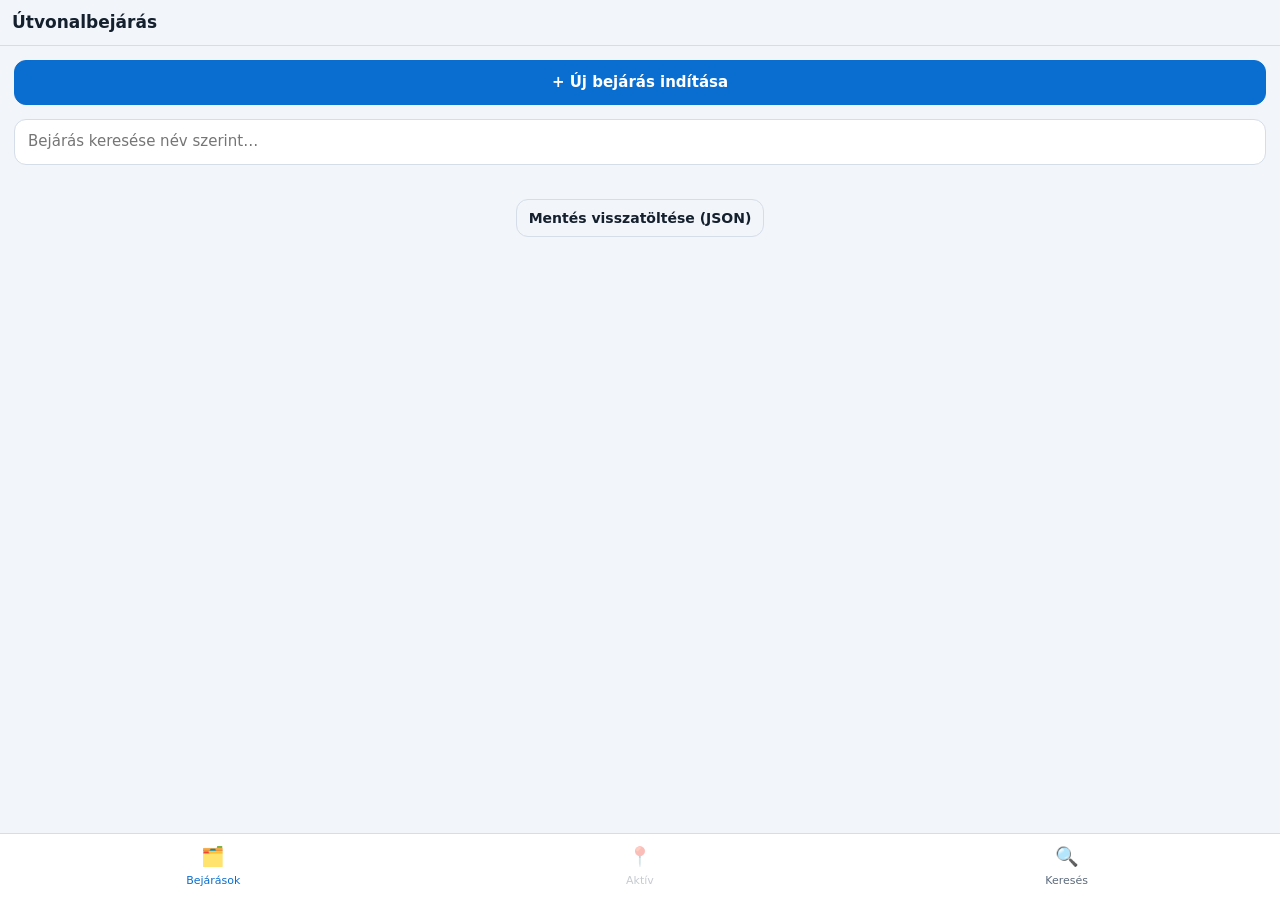
==== index.html @ 6a4c01b0 "Éles telepítés előkészítése GitHub Pages-re - A repó gyökerében átirányító oldal, hogy a Pages alapc" ====
<!DOCTYPE html>
<html lang="hu">
<head>
<meta charset="utf-8">
<meta name="viewport" content="width=device-width, initial-scale=1">
<title>Útvonalbejárás</title>
<meta http-equiv="refresh" content="0; url=utvonalbejaras/">
<link rel="canonical" href="utvonalbejaras/">
<style>
  body { margin:0; min-height:100vh; display:grid; place-items:center;
         background:#0b0f16; color:#eaf0f8;
         font:16px/1.5 system-ui, -apple-system, "Segoe UI", Roboto, sans-serif; }
  a { color:#4da3ff; }
</style>
</head>
<body>
  <p>Átirányítás… ha nem indul el: <a href="utvonalbejaras/">Útvonalbejárás megnyitása</a></p>
</body>
</html>
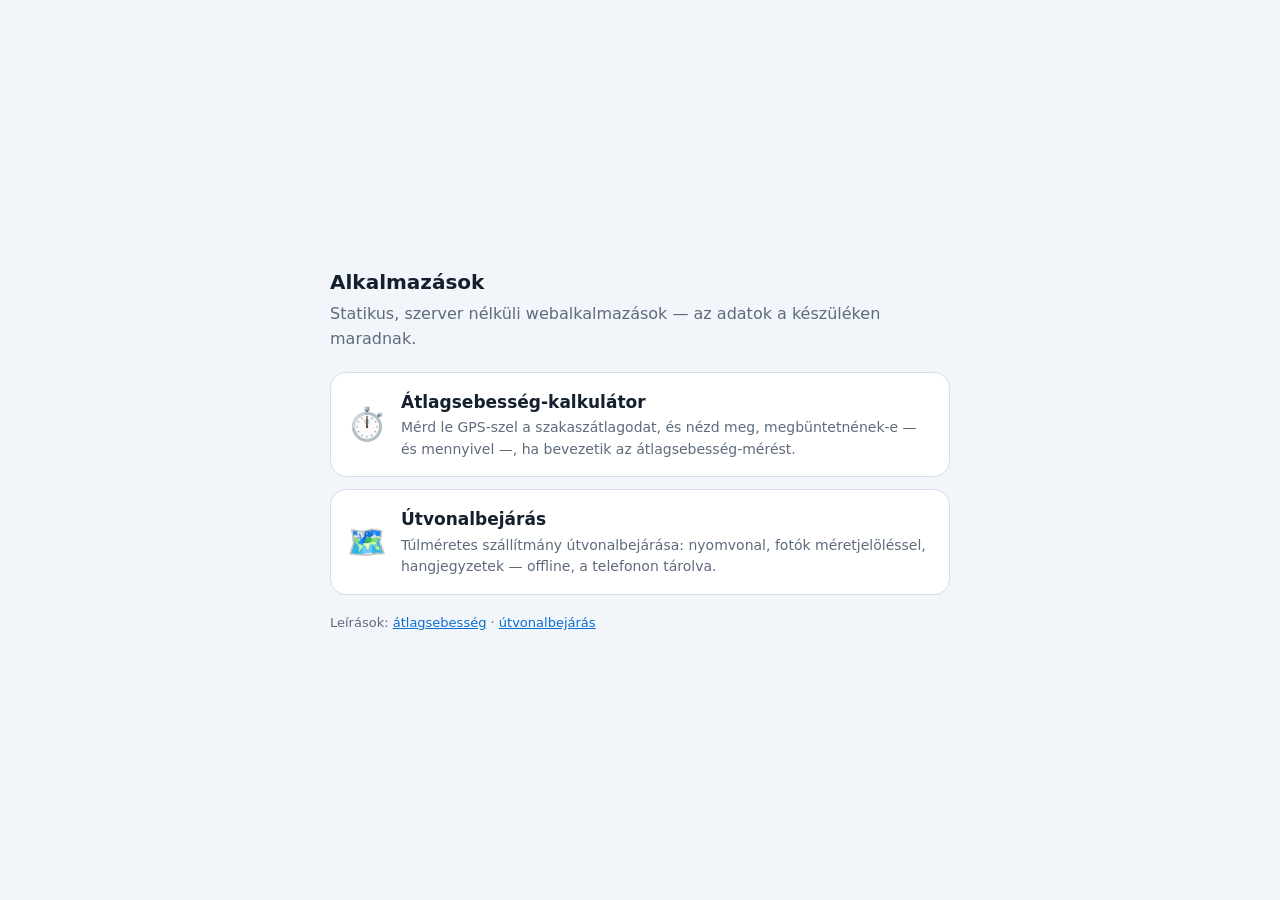
==== commit 2bf2e3af: "Átlagsebesség-kalkulátor: szakaszmérés GPS-szel, változó sebességhatárokkal Bárki kipróbálhatja, hog" ====
--- a/index.html
+++ b/index.html
@@ -3,17 +3,68 @@
 <head>
 <meta charset="utf-8">
 <meta name="viewport" content="width=device-width, initial-scale=1">
-<title>Útvonalbejárás</title>
-<meta http-equiv="refresh" content="0; url=utvonalbejaras/">
-<link rel="canonical" href="utvonalbejaras/">
+<title>Alkalmazások</title>
+<meta name="description" content="Két statikus, szerver nélküli webalkalmazás: útvonalbejárás túlméretes szállítmányhoz és átlagsebesség-kalkulátor.">
 <style>
-  body { margin:0; min-height:100vh; display:grid; place-items:center;
-         background:#0b0f16; color:#eaf0f8;
-         font:16px/1.5 system-ui, -apple-system, "Segoe UI", Roboto, sans-serif; }
-  a { color:#4da3ff; }
+  :root {
+    --bg: #0b0f16; --surface: #131a25; --border: #253143;
+    --text: #eaf0f8; --muted: #8b98a9; --accent: #4da3ff;
+  }
+  @media (prefers-color-scheme: light) {
+    :root {
+      --bg: #f2f5f9; --surface: #ffffff; --border: #d5dde8;
+      --text: #14202e; --muted: #5d6b7d; --accent: #0a6ed1;
+    }
+  }
+  * { box-sizing: border-box; }
+  body {
+    margin: 0; min-height: 100vh; background: var(--bg); color: var(--text);
+    font: 16px/1.55 system-ui, -apple-system, "Segoe UI", Roboto, sans-serif;
+    display: grid; place-items: center; padding: 24px;
+  }
+  main { width: 100%; max-width: 620px; }
+  h1 { font-size: 20px; margin: 0 0 4px; }
+  p.lead { color: var(--muted); margin: 0 0 20px; }
+  a.app {
+    display: flex; gap: 14px; align-items: center; text-decoration: none;
+    color: inherit; background: var(--surface); border: 1px solid var(--border);
+    border-radius: 16px; padding: 16px; margin-bottom: 12px;
+  }
+  a.app:hover { border-color: var(--accent); }
+  .ikon { font-size: 32px; line-height: 1; }
+  .app h2 { margin: 0 0 2px; font-size: 17px; }
+  .app p { margin: 0; font-size: 14px; color: var(--muted); }
+  footer { color: var(--muted); font-size: 13px; margin-top: 18px; }
+  footer a { color: var(--accent); }
 </style>
 </head>
 <body>
-  <p>Átirányítás… ha nem indul el: <a href="utvonalbejaras/">Útvonalbejárás megnyitása</a></p>
+<main>
+  <h1>Alkalmazások</h1>
+  <p class="lead">Statikus, szerver nélküli webalkalmazások — az adatok a készüléken maradnak.</p>
+
+  <a class="app" href="atlagsebesseg/">
+    <span class="ikon">⏱️</span>
+    <span>
+      <h2>Átlagsebesség-kalkulátor</h2>
+      <p>Mérd le GPS-szel a szakaszátlagodat, és nézd meg, megbüntetnének-e — és mennyivel —,
+         ha bevezetik az átlagsebesség-mérést.</p>
+    </span>
+  </a>
+
+  <a class="app" href="utvonalbejaras/">
+    <span class="ikon">🗺️</span>
+    <span>
+      <h2>Útvonalbejárás</h2>
+      <p>Túlméretes szállítmány útvonalbejárása: nyomvonal, fotók méretjelöléssel,
+         hangjegyzetek — offline, a telefonon tárolva.</p>
+    </span>
+  </a>
+
+  <footer>
+    Leírások: <a href="atlagsebesseg/README.md">átlagsebesség</a> ·
+    <a href="utvonalbejaras/README.md">útvonalbejárás</a>
+  </footer>
+</main>
 </body>
 </html>
